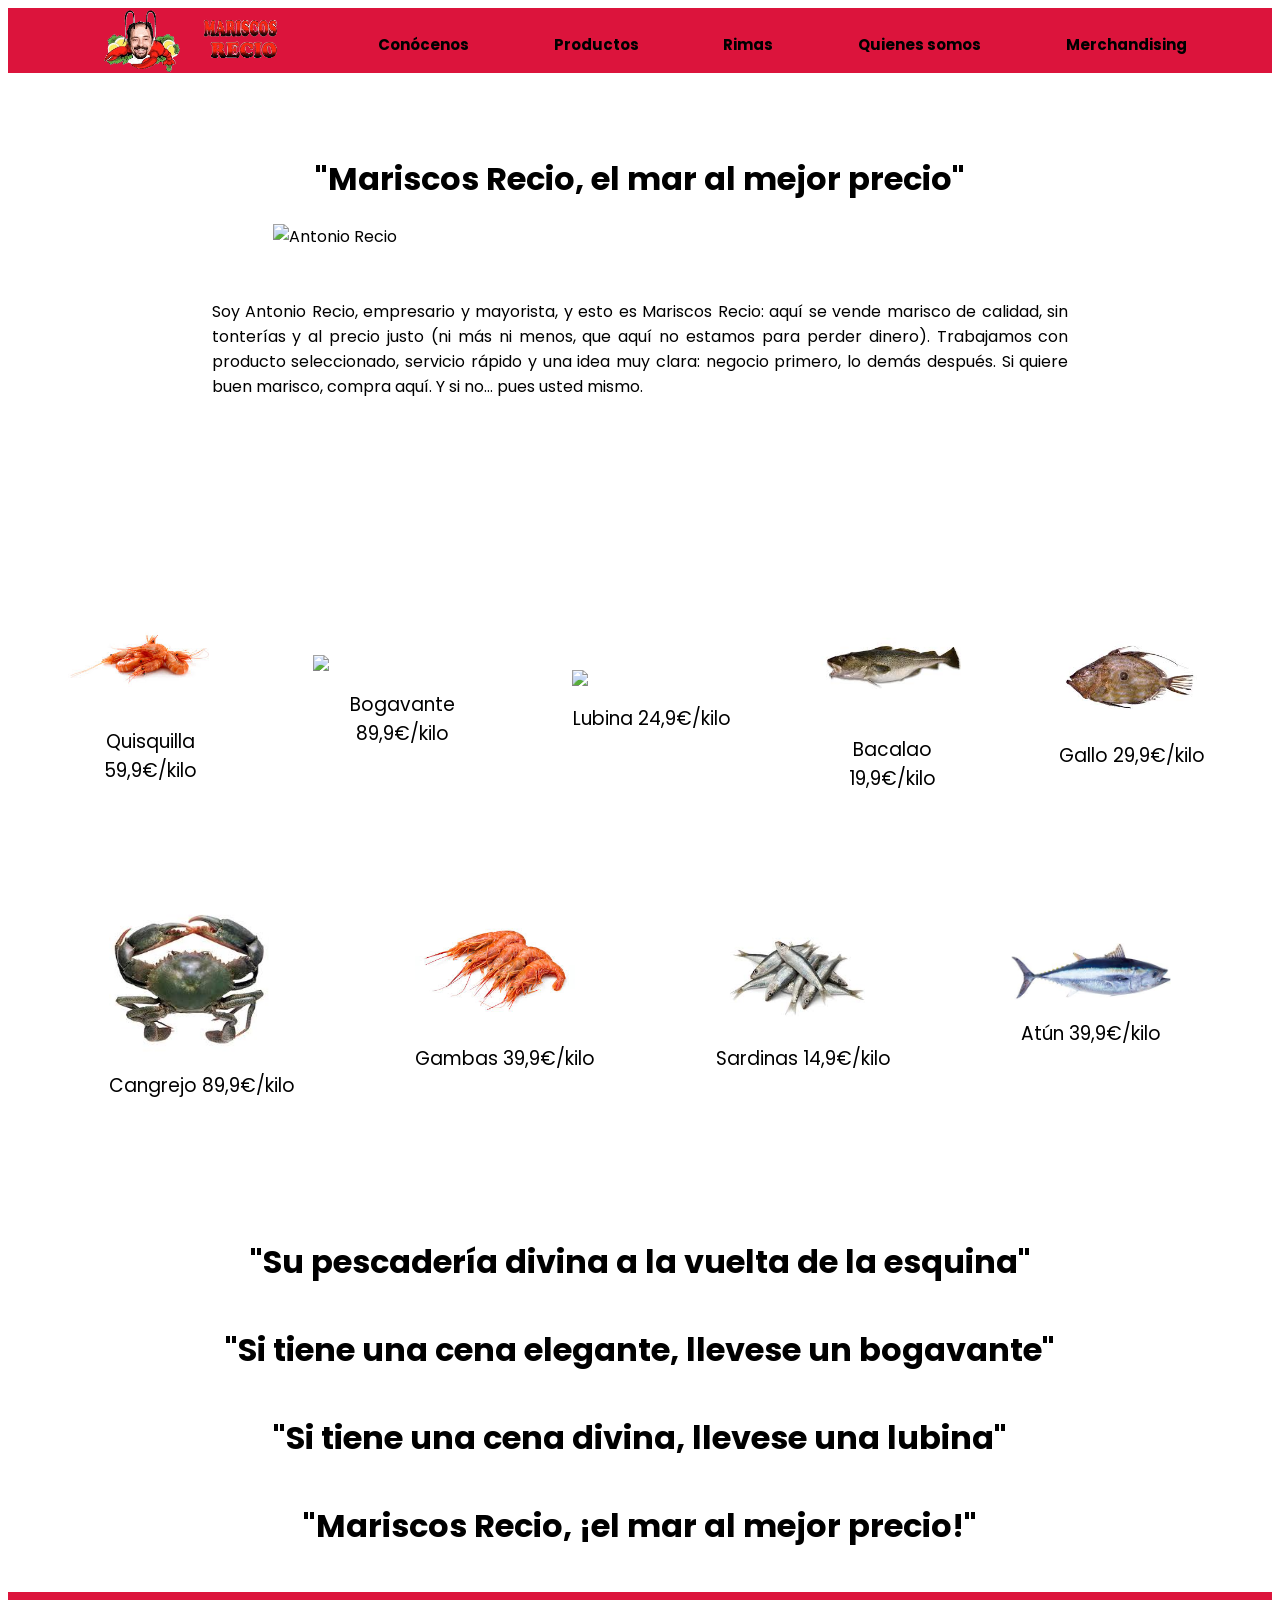
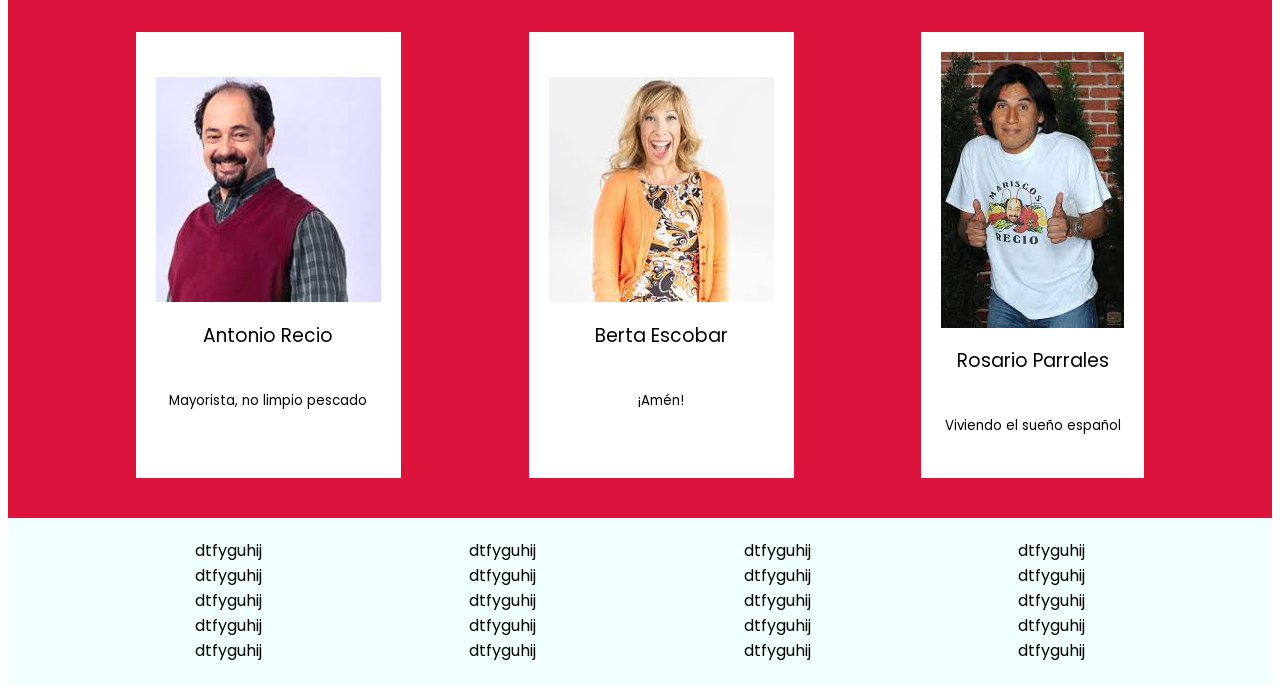
==== index.html @ dd2eb13e "Initial commit" ====
<!DOCTYPE html>
<html lang="es">
<head>
    <meta charset="UTF-8">
    <meta name="viewport" content="width=device-width, initial-scale=1.0">
    <title>Mariscos Recio</title>
    <link rel="stylesheet" href="style.css">
    <script src="script.js"></script>
    <link rel="icon" href="Captura de pantalla 2026-04-25 a las 11.10.19.png">
   <audio autoplay loop >
     <source src="mariscosRecio.mp3" type="audio/mpeg">

     </audio>
     
<body>
     
    
    <header class="menu">
        <img class="logoprincipal" src="logoprincipal.png" alt="logo">
        <a href="#inicio">Conócenos</a>
        <a href="#productos">Productos</a>
        <a href="#rimas">Rimas</a>
        <a href="#quienessomos">Quienes somos</a>
        <a>Merchandising</a>
    </header>
    <script src="script.js"></script>
    
    <div id="inicio">
        <h1>"Mariscos Recio, el mar al mejor precio"</h1>
    
            <img id="antoniorecio" src="https://www.formulatv.com/images/articulos/122000/122026_h7g5BNvi38tHWU0Ya4s6oRkeqmc9FLz1E-h2.jpg" alt="Antonio Recio">
    
        <p class="presentacion">Soy Antonio Recio, empresario y mayorista, y esto es Mariscos Recio: aquí se vende marisco de calidad, sin tonterías y al precio justo (ni más ni menos, que aquí no estamos para perder dinero). Trabajamos con producto seleccionado, servicio rápido y una idea muy clara: negocio primero, lo demás después. Si quiere buen marisco, compra aquí. Y si no… pues usted mismo.</p>


</div>
<div id="productos">
    <h1 style="color: white">Nuestros productos ¡fresquísimos!</h1>
    <div class="productoslista">
        <div class="caja">
            <img src="[data-uri]" class="quisquillas">
            <h3 class="infoproducto"> Quisquilla 59,9€/kilo</h3>
        </div>
        <div class="caja">
            <img src="https://mariscovip.com/wp-content/uploads/bogavante.jpg" class="bogavante">
            <h3 class="infoproducto"> Bogavante 89,9€/kilo</h3>
        </div>
        <div class="caja"><img src="https://pescadosymariscos.consumer.es/sites/pescadosymariscos/files/styles/pagina_cabecera_desktop/public/2025-05/lubina_0.webp?h=6a14430d&itok=_MoQr-Ur" class="lubina">
            <h3 class="infoproducto"> Lubina 24,9€/kilo</h3>
        </div>
        <div class="caja">
            <img src="[data-uri]" class="bogavante">
            <h3 class="infoproducto"> Bacalao 19,9€/kilo</h3>
        </div>
        <div class="caja">
            <img src="[data-uri]" class="bogavante">
            <h3 class="infoproducto"> Gallo 29,9€/kilo</h3>
        </div>
        </div>
        <div class="productoslista">
        <div class="caja">
            <img src="[data-uri]" class="bogavante">
            <h3 class="infoproducto"> Cangrejo 89,9€/kilo</h3>
        </div>
        <div class="caja">
            <img src="[data-uri]" class="bogavante">
            <h3 class="infoproducto"> Gambas 39,9€/kilo</h3>
        </div>
        <div class="caja">
            <img src="[data-uri]" class="bogavante">
            <h3 class="infoproducto"> Sardinas 14,9€/kilo</h3>
        </div><div class="caja">
            <img src="[data-uri]" class="bogavante">
            <h3 class="infoproducto"> Atún 39,9€/kilo</h3>
        </div>
    </div>
</div>
<div id="rimas">
    <h1 class="rima">"Su pescadería divina a la vuelta de la esquina"</h1>
    <h1 class="rima">"Si tiene una cena elegante, llevese un bogavante"</h1>
    <h1 class="rima">"Si tiene una cena divina, llevese una lubina"</h1>
    <h1 class="rima">"Mariscos Recio, ¡el mar al mejor precio!"</h1>
</div>
<div id="quienessomos">
    <div class="caja">
        <img src="[data-uri]">
        <h3>Antonio Recio</h3>
        <h5>Mayorista, no limpio pescado</h5>
    </div>
    <div class="caja">
        <img src="[data-uri]">
        <h3>Berta Escobar</h3>
        <h5>¡Amén!</h5>
    </div>
    <div class="caja">
        <img src="[data-uri]">
        <h3>Rosario Parrales</h3>
        <h5>Viviendo el sueño español</h5>
    </div>
</div>
<footer>
    <div class="enlaces">
        <href>dtfyguhij</href>
         <href>dtfyguhij</href>
          <href>dtfyguhij</href>
           <href>dtfyguhij</href>
            <href>dtfyguhij</href>
    </div>
    <div class="enlaces">
        <href>dtfyguhij</href>
         <href>dtfyguhij</href>
          <href>dtfyguhij</href>
           <href>dtfyguhij</href>
            <href>dtfyguhij</href>
    </div>
    <div class="enlaces">
        <href>dtfyguhij</href>
         <href>dtfyguhij</href>
          <href>dtfyguhij</href>
           <href>dtfyguhij</href>
            <href>dtfyguhij</href>
    </div>
    <div class="enlaces">
        <href>dtfyguhij</href>
         <href>dtfyguhij</href>
          <href>dtfyguhij</href>
           <href>dtfyguhij</href>
            <href>dtfyguhij</href>
    </div>
</footer>
</body>
        
</html>
---- style.css ----
@import url('https://fonts.googleapis.com/css2?family=Poppins:ital,wght@0,100;0,200;0,300;0,400;0,500;0,600;0,700;0,800;0,900;1,100;1,200;1,300;1,400;1,500;1,600;1,700;1,800;1,900&display=swap');

*{
  font-family: "Poppins", sans-serif;
  font-weight: 400;
  font-style: normal;
  scroll-behavior: smooth;
}
h1{
    font-family: "Poppins", sans-serif;
  font-weight: 700;
  font-style: normal;
}
a{
    text-decoration: none;
    -webkit-text-fill-color: black;
    font-family: "Poppins", sans-serif;
    font-weight: 700;
    font-style: normal;
    font-size: 15px;
    margin-top:25px;
}
.logoprincipal{
    width:200px;
    height: auto;
}
.menu{
    display: flex;
    flex-direction: row;
    justify-content: space-evenly;
    font-size: 10px;
    text-decoration: none;
    margin-bottom: 10px;
    background-color: crimson;
    text-align: center;

    
}
a:hover{
    text-decoration: underline;
}

#inicio{
    padding: 20px;
    display: flex;
    flex-direction: column;
    align-items: center;
    padding-bottom: 50px;
    padding-top: 50px;
}
.presentacion{
    text-align: justify;
    margin: 10px;
    margin-top: 50px;
    width:70%;
}
#antoniorecio{
    width: 60%;
    height: 90%


}
#productos{
    background-image: url('https://estudiosanamar.com/formacion/wp-content/uploads/2015/06/pescaderias.jpg');
  background-size: cover; /* Ajusta la imagen al div */
  background-position: center; /* Centra la imagen */
  background-repeat: no-repeat; /* Evita repetición */
  height: auto;
   padding: 20px;

   
}
.productoslista{
    display: flex;
    flex-direction: row;
    justify-content: space-evenly;

}
.caja{
    display: flex;
    flex-direction: column;
    justify-content:center;
    padding: 20px;
    background-color: white;
    margin: 20px;
    max-width: fit-content;
    text-align:center;
}
.caja:hover{
    position:relative;
    box-shadow: 5px 5px 3px 0px;
    top: -5px;
    left: -5px;
}

.producto1.producto2.producto3.producto4.producto5.producto6.producto7.producto8.producto9:hover {
    box-shadow: 10px 10px 5px 0px
}

.quisquillas, .bogavante, .lubina, .bacalao, .gallo, .cangrejo, .gambas, .sardinas, .atún{
    width:160px;
    height: 14l0px;
}
footer{
    background-color: azure;
    display: flex;
    flex-direction: row;
    justify-content: space-evenly;
}
.enlaces{
    display: flex;
    flex-direction: column;
    padding: 20px;
}
#rimas{
    background-color: none;
    padding: 20px;
    text-align: center;
}
.rima{
    margin-top: 40px;
}

.linkcancion{
    width: 50%;
    text-align: center;
}
#quienessomos{
    display: flex;
    flex-direction: row;
    justify-content: space-evenly;
    background-color:crimson;
    padding: 20px;
}
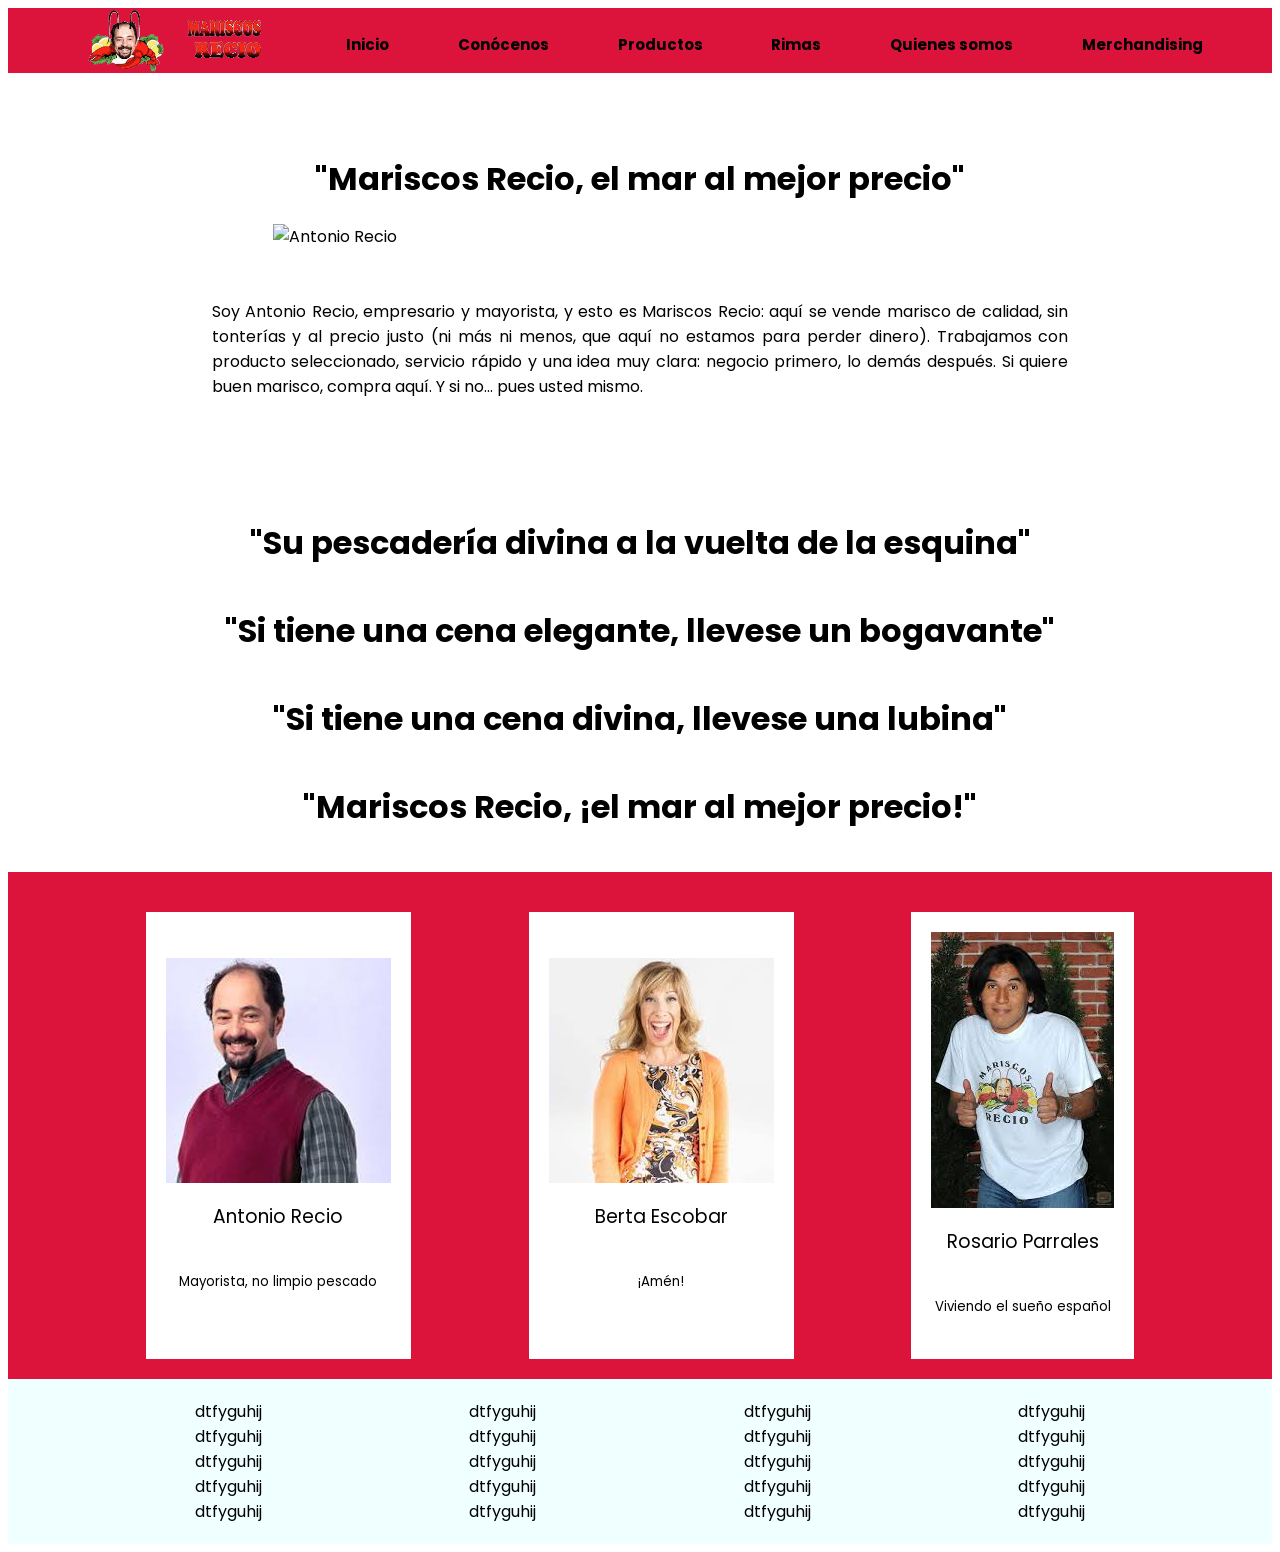
==== commit 65329973: "add_pestañaprodutos" ====
--- a/index.html
+++ b/index.html
@@ -6,21 +6,19 @@
     <title>Mariscos Recio</title>
     <link rel="stylesheet" href="style.css">
     <script src="script.js"></script>
-    <link rel="icon" href="Captura de pantalla 2026-04-25 a las 11.10.19.png">
-   <audio autoplay loop >
-     <source src="mariscosRecio.mp3" type="audio/mpeg">
-
-     </audio>
+    <link rel="icon" href="imagen.png">
+   <audio autoplay loop src="mariscosRecio.mp3"></audio>
      
 <body>
      
     
     <header class="menu">
         <img class="logoprincipal" src="logoprincipal.png" alt="logo">
-        <a href="#inicio">Conócenos</a>
-        <a href="#productos">Productos</a>
-        <a href="#rimas">Rimas</a>
-        <a href="#quienessomos">Quienes somos</a>
+        <a href="../index.html">Inicio</a>
+        <a href="../#inicio">Conócenos</a>
+        <a href="../productos.html">Productos</a>
+        <a href="../#rimas">Rimas</a>
+        <a href="../#quienessomos">Quienes somos</a>
         <a>Merchandising</a>
     </header>
     <script src="script.js"></script>
@@ -34,47 +32,7 @@
 
 
 </div>
-<div id="productos">
-    <h1 style="color: white">Nuestros productos ¡fresquísimos!</h1>
-    <div class="productoslista">
-        <div class="caja">
-            <img src="[data-uri]" class="quisquillas">
-            <h3 class="infoproducto"> Quisquilla 59,9€/kilo</h3>
-        </div>
-        <div class="caja">
-            <img src="https://mariscovip.com/wp-content/uploads/bogavante.jpg" class="bogavante">
-            <h3 class="infoproducto"> Bogavante 89,9€/kilo</h3>
-        </div>
-        <div class="caja"><img src="https://pescadosymariscos.consumer.es/sites/pescadosymariscos/files/styles/pagina_cabecera_desktop/public/2025-05/lubina_0.webp?h=6a14430d&itok=_MoQr-Ur" class="lubina">
-            <h3 class="infoproducto"> Lubina 24,9€/kilo</h3>
-        </div>
-        <div class="caja">
-            <img src="[data-uri]" class="bogavante">
-            <h3 class="infoproducto"> Bacalao 19,9€/kilo</h3>
-        </div>
-        <div class="caja">
-            <img src="[data-uri]" class="bogavante">
-            <h3 class="infoproducto"> Gallo 29,9€/kilo</h3>
-        </div>
-        </div>
-        <div class="productoslista">
-        <div class="caja">
-            <img src="[data-uri]" class="bogavante">
-            <h3 class="infoproducto"> Cangrejo 89,9€/kilo</h3>
-        </div>
-        <div class="caja">
-            <img src="[data-uri]" class="bogavante">
-            <h3 class="infoproducto"> Gambas 39,9€/kilo</h3>
-        </div>
-        <div class="caja">
-            <img src="[data-uri]" class="bogavante">
-            <h3 class="infoproducto"> Sardinas 14,9€/kilo</h3>
-        </div><div class="caja">
-            <img src="[data-uri]" class="bogavante">
-            <h3 class="infoproducto"> Atún 39,9€/kilo</h3>
-        </div>
-    </div>
-</div>
+
 <div id="rimas">
     <h1 class="rima">"Su pescadería divina a la vuelta de la esquina"</h1>
     <h1 class="rima">"Si tiene una cena elegante, llevese un bogavante"</h1>
--- a/style.css
+++ b/style.css
@@ -38,6 +38,8 @@
 }
 a:hover{
     text-decoration: underline;
+     transform: scale(1.2);
+     transition: transform 0.5s ease;
 }
 
 #inicio{
@@ -82,7 +84,7 @@
     justify-content:center;
     padding: 20px;
     background-color: white;
-    margin: 20px;
+    margin-top: 20px;
     max-width: fit-content;
     text-align:center;
 }
@@ -99,7 +101,7 @@
 
 .quisquillas, .bogavante, .lubina, .bacalao, .gallo, .cangrejo, .gambas, .sardinas, .atún{
     width:160px;
-    height: 14l0px;
+    height: 140px;
 }
 footer{
     background-color: azure;
